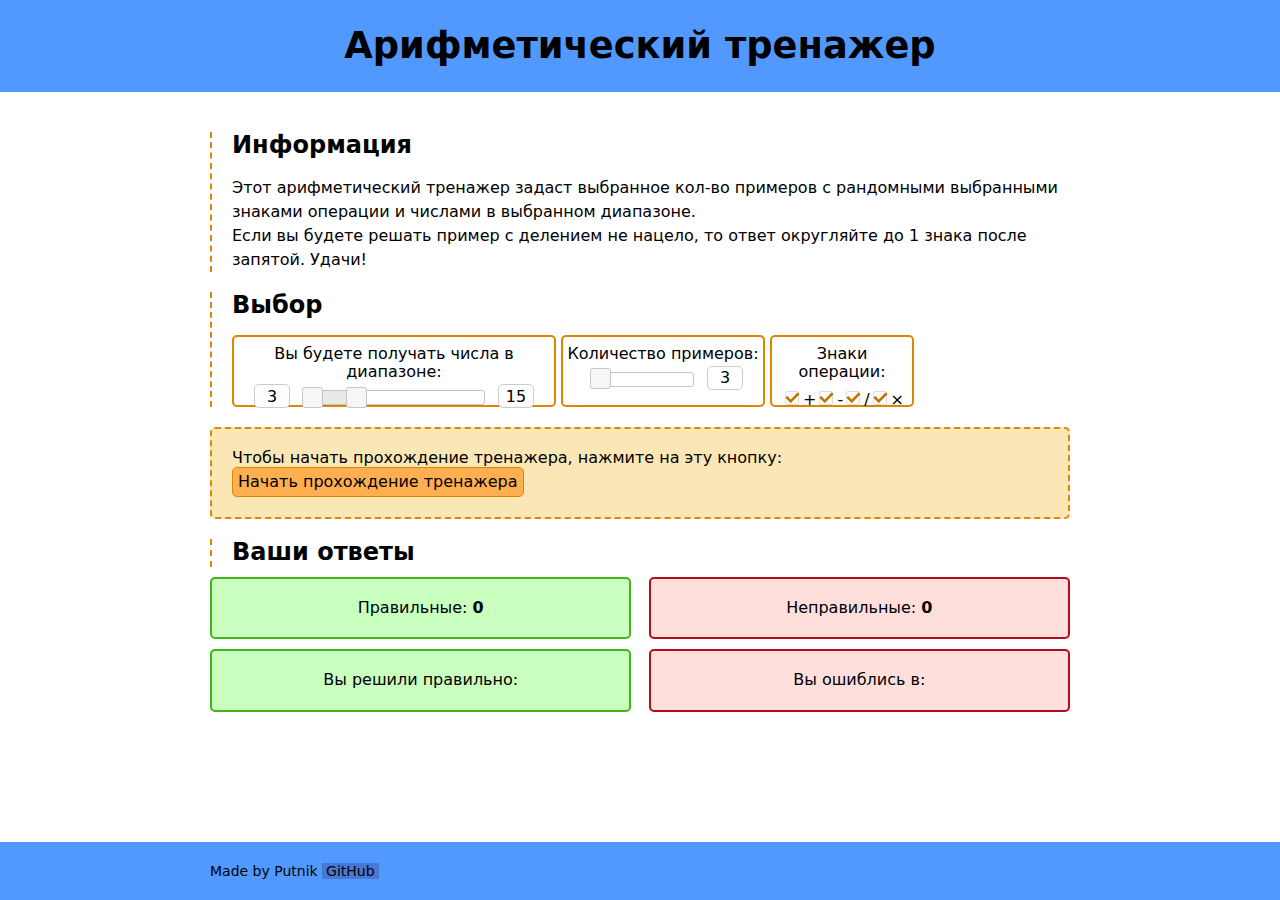
==== index.html @ fcd2af23 "Made folders" ====
<!doctype html>
<html>
<head>
	<meta charset="utf-8">
	<meta name="viewport" content="width=device-width, initial-scale=1">
	<title>Арифметический тренажер</title>
	<link href="css/normalize.css" rel="stylesheet">
	<link href="css/style.css" rel="stylesheet">
	<script src="js/script.js"></script>
	
	<!---------------------------------RANGE------------------------------>
	<link rel="stylesheet" href="css/jquety-ui.css">
	<script src="js/jquery.js"></script>
	<script src="js/jquery-ui.js"></script>
	<script src="js/range.js"></script>
	<!---------------------------------RANGE------------------------------>
	
</head>
<body>
	<header>
		<h1>Арифметический тренажер</h1>
	</header>
	<main>
		<div class="container">
			<div class="welcome-text">
				Арифметический тренажер<br>
				by Putnik
			</div>
			<div class="information">
				<h2>Информация</h2>
				<p>Этот арифметический тренажер задаст выбранное кол-во примеров с рандомными выбранными знаками операции и числами в выбранном диапазоне.<br>
				Если вы будете решать пример с делением не нацело, то ответ округляйте до 1 знака после запятой. Удачи!</p>
			</div>
			<div class="options">
				<h2>Выбор</h2>
				<div class="options-items">
					<div class="option diap">
						<label for="fn">Вы будете получать числа в диапазоне:</label>
						<table>
							<tr>
								<td><input type="text" id="fn"></td>
								<td><div id="slider-range"></div></td>
								<td><input type="text" id="sn"></td>
							</tr>
						</table>
					</div>
					<div class="option amount">
						<label for="amountrange">Количество примеров:</label>
						<table>
							<tr>
								<td><div id="range"></div></td>
								<td><input type="text" id="amountrange"></td>
							</tr>
						</table>
					</div>
					<div class="option operations">
						<label>Знаки операции:</label>
						<table>
							<tr>
								<td><input type="checkbox" class="checkbox" checked name="plus" id="plus"><label for="plus">+</label></td>
								<td><input type="checkbox" class="checkbox" checked name="minus" id="minus"><label for="minus">-</label></td>
								<td><input type="checkbox" class="checkbox" checked name="chastnoe" id="chastnoe"><label for="chastnoe">/</label></td>
								<td><input type="checkbox" class="checkbox" checked name="umnozhenie" id="umnozhemie"><label for="umnozhemie">×</label></td>
							</tr>
						</table>
					</div>
				</div>
			</div>
			<div class="start">
				<p class="start-text">Чтобы начать прохождение тренажера, нажмите на эту кнопку:<span class="button-margin-right"></span><input class="start-button" type="button" value="Начать прохождение тренажера" OnClick="check();"></p>
			</div>
			<div class="answers">
				<h2>Ваши ответы</h2>
			</div>
			<div class="content flex">
				<div class="l">
					<div class="column right clearfix">Правильные: <span class="r-js">0</span></div>
					<div class="column right rights clearfix">Вы решили правильно:
						<ol class="right-variants"></ol>
					</div>
				</div>
				<div class="r">
					<div class="column error">Неправильные: <span class="e-js">0</span></div>
					<div class="column error errors">Вы ошиблись в:
						<ol class="error-variants"></ol>
					</div>
				</div>
			</div>
	</main>
	<footer>
		<div class="container">
			<p>Made by Putnik <a href="https://github.com/putnik-projects/arithmetic-trainer_WEB">GitHub</a></p>
		</div>
	</footer>
</body>
</html>
---- css/style.css ----
/* FONTS */

@font-face {
	font-family: 'Circe';
	src: url('Circe-Regular.eot');
	src: local('Circe'), local('Circe-Regular'),
		url('../fonts/Circe-Regular.eot?#iefix') format('embedded-opentype'),
		url('../fonts/Circe-Regular.woff') format('woff'),
		url('../fonts/Circe-Regular.ttf') format('truetype');
	font-weight: normal;
	font-style: normal;
}

@font-face {
	font-family: 'Circe';
	src: url('Circe-ExtraLight.eot');
	src: local('Circe ExtraLight'), local('Circe-ExtraLight'),
		url('../fonts/Circe-ExtraLight.eot?#iefix') format('embedded-opentype'),
		url('../fonts/Circe-ExtraLight.woff') format('woff'),
		url('../fonts/Circe-ExtraLight.ttf') format('truetype');
	font-weight: 200;
	font-style: normal;
}

@font-face {
	font-family: 'Circe';
	src: url('Circe-Thin.eot');
	src: local('Circe Thin'), local('Circe-Thin'),
		url('../fonts/Circe-Thin.eot?#iefix') format('embedded-opentype'),
		url('../fonts/Circe-Thin.woff') format('woff'),
		url('../fonts/Circe-Thin.ttf') format('truetype');
	font-weight: 100;
	font-style: normal;
}

@font-face {
	font-family: 'Circe';
	src: url('Circe-Light.eot');
	src: local('Circe Light'), local('Circe-Light'),
		url('../fonts/Circe-Light.eot?#iefix') format('embedded-opentype'),
		url('../fonts/Circe-Light.woff') format('woff'),
		url('../fonts/Circe-Light.ttf') format('truetype');
	font-weight: 300;
	font-style: normal;
}

@font-face {
	font-family: 'Circe';
	src: url('Circe-Bold.eot');
	src: local('Circe Bold'), local('Circe-Bold'),
		url('../fonts/Circe-Bold.eot?#iefix') format('embedded-opentype'),
		url('../fonts/Circe-Bold.woff') format('woff'),
		url('../fonts/Circe-Bold.ttf') format('truetype');
	font-weight: bold;
	font-style: normal;
}

@font-face {
	font-family: 'Circe';
	src: url('Circe-ExtraBold.eot');
	src: local('Circe ExtraBold'), local('Circe-ExtraBold'),
		url('../fonts/Circe-ExtraBold.eot?#iefix') format('embedded-opentype'),
		url('../fonts/Circe-ExtraBold.woff') format('woff'),
		url('../fonts/Circe-ExtraBold.ttf') format('truetype');
	font-weight: 800;
	font-style: normal;
}

/* MAIN */

html, body {
	height: 100%;
}

body {
	font-family: Circe, -apple-system, system-ui, BlinkMacSystemFont, sans-serif;
	padding: 0;
	margin: 0;
	display: flex;
	flex-direction: column;
}

main { /* Прижимание футера к низу*/
	flex-grow: 1;
}

p {
	font-size: 16px;
}

h1 {
	font-size: 2.3em;
	font-weight: 900;
	padding: 5px 0;
	margin: 0;
}

h2 {
	font-size: 24px;
	margin: 20px 0;
	margin-bottom: 10px;
}

.container {
	margin: 0 auto;
	max-width: 860px;
	padding: 0 20px;
}

.hidden {
	display: none;
}

header {
	background-color: #5199FF;
	text-align: center;
	padding: 20px;
	margin-bottom: 20px;
	animation: header-animation 1s 1s backwards ease;
}

.information p {
	line-height: 24px;
}

.options-items {
	display: flex;
	flex-direction: row;
	justify-content: flex-start;
	flex-wrap: wrap;
}

.options,
.options-2 {
	border-left: 2px dashed #DF8600;
	padding-left: 20px;
	margin-bottom: 20px;
}

.option {
	height: 60px;
	border:  2px solid #DF8600;
	border-radius: 5px;
	text-align: center;
	padding-top: 8px;
	margin-right: 5px;
	margin-top: 5px;
}

.operations table label {
	user-select: none;
}

/* СТИЛИЗАЦИЯ ЧЕКБОКСА */

input[type="checkbox"]:checked, 
input[type="checkbox"]:not(:checked) {
    position: absolute;
    left: -9999px;
}

input[type="checkbox"]:checked + label, 
input[type="checkbox"]:not(:checked) + label {
    display: inline-block;
    position: relative;
    padding-left: 11px;
    line-height: 20px;
    cursor: pointer;
}

input[type="checkbox"]:checked + label::before, 
input[type="checkbox"]:not(:checked) + label::before {
    content: "";
    position: absolute;
    left: -7px;
    top: 1px;
    width: 12px;
    height: 12px;
    border: 1px solid #dddddd;
	background-color: #ffffff;
	border-radius: 2px;
}

input[type="checkbox"]:checked + label::after, 
input[type="checkbox"]:not(:checked) + label::after {
    content: "";
    position: absolute;
	transition: all 0.2s ease;
	left: -6px;
    top: 2px;
    width: 10px;
    height: 5px;
    border-radius: 1px;
    border-left: 3px solid rgb(194, 116, 0);
	border-bottom: 3px solid rgb(194, 116, 0);
    transform: rotate(-45deg);
}

input[type="checkbox"]:not(:checked) + label::after {
    opacity: 0;
}

input[type="checkbox"]:checked + label::after {
    opacity: 1;
}

/* ----------------------- */

.diap {
	width: 320px;
}

.diap table {
	margin: auto;
}

.diap table td:nth-child(2) {
	padding: 0 10px;
	padding-top: 3px;
}

.amount {
	width: 200px;
}

.amount table {
	margin: auto;
}

.amount table td:first-child {
	padding: 0 10px;
	padding-top: 3px;
}

.operations {
	width: 140px;
}

.operations table {
	margin-left: 14px;
}

.operations table td {
	padding: 4px;
	padding-top: 7px;
}

.p-option {
	padding: 0;
	margin: 0;
}

.flex {
	display: flex;
	justify-content: space-between;
	flex-wrap: wrap;
}

.column {
	font-size: 16px;
	border: 2px solid black;
	border-radius: 5px;
	margin-bottom: 10px;
	padding: 20px 0;
	text-align: center;
}

.l {
	flex-basis: 49%;
}

.r {
	flex-basis: 49%;
}

.right {
	border-color: #41B619;
	background-color: #C9FFBF;
	/*margin-right: 10px;*/
}

input[type="checkbox"]

.operations table label {
	user-select: none;
}

input, 
input:active, 
input:focus {
    outline: none;
}

input[type="text"] {
	width: 30px;
	height: 20px;
	text-align: center;
	vertical-align: middle;
	border: 1px solid #cccccc;
	border-radius: 5px;
	transition: all 0.2s;
}

input[type="text"]:hover {
	border-color: rgb(144, 188, 250);
	transition: all 0.2;
}

input[type="text"]:focus {
	border-color: rgb(27, 98, 199);
	transition: all 0.2s;
}

#slider-range {
	width: 180px;
}

#range {
	width: 100px;
}

output {
	display: inline-block;
	width: 30px;
	height: 23px;
	margin: 0 5px 10px;
	text-align: center;
	vertical-align: center;
	border: 1px solid #cccccc;
 	border-radius: 5px;
}

.error {
	border-color: #B40A1B;
	background-color: #FFDFDC;
}

.start,
.restart {
	margin-bottom: 20px;
}

.button-margin-right {
	margin-right: 6px;
}

.start-text,
.restart-text {
	display: inline-block;
	background-color: #FBE7B5;
	border: 2px dashed #DF8600;
	border-radius: 5px;
	margin: 0;
	padding: 20px;
	font-weight: 500;
}

.start-button,
.restart-button {
	background-color: #FFAF50;
	font-family: Circe, -apple-system, system-ui, BlinkMacSystemFont, sans-serif;
	font-weight: 500;
	font-size: 16px;
	border: solid 1px #DF8600;
	border-radius: 5px;
	padding: 5px;
	transition: all 0.2s;
}

.start-button:hover {
	background-color: #FFCB8B;
	transition: all 0.2s;
}

.start-button:active {
	border-color: #4140423b;
	color: #00000081;
}

.information,
.answers,
.restart h2 {
	border-left: 2px dashed #DF8600;
	padding-left: 20px;
}
.information h2 {
	margin-bottom: 0;
}

.r-js,
.e-js {
	font-weight: bold;
}
ol {
	text-align: left;
	margin: 0;
}

li {
	font-weight: bold;
	padding-bottom: 16px;
}

li:first-child {
	padding-top: 10px;
}

li:last-child {
	padding-bottom: 0px;
}

.li {
	font-weight: normal;
}

footer {
	background-color: #5199FF;
	padding: 7px 0;
	margin-top: 30px;
	opacity: 1;
}

footer p {
	font-size: 14px;
}

footer a {
	text-decoration: none;
	background-color: rgba(45, 20, 87, 0.247);
	color: black;
	padding: 0 4px;
	transition: all 0.3s;
}

footer a:hover {
	background-color: #B7D4FF;
	transition: all 0.3s;
}

.welcome-text {
	position: fixed;
	font-size: 70px;
	font-weight: bold;
	top: 300px;
	left: auto;
	opacity: 1;
	animation: welcome-animation 500ms 1s forwards ease-out, welcome-display-animation 1ms 1500ms forwards;
}

@media (max-width: 550px) {
	.r {
		flex-basis: 100%;
	}
	
	.l {
		flex-basis: 100%;
	}
}

@media (max-width: 777px) {
	.start-text {
		line-height: 40px;
		padding-bottom: 30px;
	}
}

/* ANIMATIONS */

/* @keyframes header-animation {
	from {
		transform: translateY(-94px);
	}
}

@keyframes footer-animation {
	from {
		opacity: 0;
	}
}

@keyframes welcome-animation {
	to {
		opacity: 0;
	}
}

@keyframes welcome-display-animation {
	to {
		transform: translateX(-1500px);
	}
}

@keyframes block-animation {
	from {
		transform: translateX(-1500px);
	}
} */

.welcome-text {
	display: none;
}

.information {
	animation: block-animation 1s 2s backwards cubic-bezier(.06,.49,.42,1.02);
}

.options {
	animation: block-animation 1s 2.1s backwards cubic-bezier(.06,.49,.42,1.02);
}

.start-text {
	animation: block-animation 1s 2.2s backwards cubic-bezier(.06,.49,.42,1.02);
}

.answers {
	animation: block-animation 1s 2.3s backwards cubic-bezier(.06,.49,.42,1.02);
}

.flex {
	animation: block-animation 1s 2.4s backwards cubic-bezier(.06,.49,.42,1.02);
}

footer {
	animation: footer-animation 1s 2.6s backwards ease;
}
---- css/jquety-ui.css ----
/*! jQuery UI - v1.12.1 - 2016-09-14
* http://jqueryui.com
* Includes: core.css, accordion.css, autocomplete.css, menu.css, button.css, controlgroup.css, checkboxradio.css, datepicker.css, dialog.css, draggable.css, resizable.css, progressbar.css, selectable.css, selectmenu.css, slider.css, sortable.css, spinner.css, tabs.css, tooltip.css, theme.css
* To view and modify this theme, visit http://jqueryui.com/themeroller/?ffDefault=Arial%2CHelvetica%2Csans-serif&fsDefault=1em&fwDefault=normal&cornerRadius=3px&bgColorHeader=e9e9e9&bgTextureHeader=flat&borderColorHeader=dddddd&fcHeader=333333&iconColorHeader=444444&bgColorContent=ffffff&bgTextureContent=flat&borderColorContent=dddddd&fcContent=333333&iconColorContent=444444&bgColorDefault=f6f6f6&bgTextureDefault=flat&borderColorDefault=c5c5c5&fcDefault=454545&iconColorDefault=777777&bgColorHover=ededed&bgTextureHover=flat&borderColorHover=cccccc&fcHover=2b2b2b&iconColorHover=555555&bgColorActive=007fff&bgTextureActive=flat&borderColorActive=003eff&fcActive=ffffff&iconColorActive=ffffff&bgColorHighlight=fffa90&bgTextureHighlight=flat&borderColorHighlight=dad55e&fcHighlight=777620&iconColorHighlight=777620&bgColorError=fddfdf&bgTextureError=flat&borderColorError=f1a899&fcError=5f3f3f&iconColorError=cc0000&bgColorOverlay=aaaaaa&bgTextureOverlay=flat&bgImgOpacityOverlay=0&opacityOverlay=30&bgColorShadow=666666&bgTextureShadow=flat&bgImgOpacityShadow=0&opacityShadow=30&thicknessShadow=5px&offsetTopShadow=0px&offsetLeftShadow=0px&cornerRadiusShadow=8px
* Copyright jQuery Foundation and other contributors; Licensed MIT */

/* Layout helpers
----------------------------------*/
.ui-helper-hidden {
	display: none;
}
.ui-helper-hidden-accessible {
	border: 0;
	clip: rect(0 0 0 0);
	height: 1px;
	margin: -1px;
	overflow: hidden;
	padding: 0;
	position: absolute;
	width: 1px;
}
.ui-helper-reset {
	margin: 0;
	padding: 0;
	border: 0;
	outline: 0;
	line-height: 1.3;
	text-decoration: none;
	font-size: 100%;
	list-style: none;
}
.ui-helper-clearfix:before,
.ui-helper-clearfix:after {
	content: "";
	display: table;
	border-collapse: collapse;
}
.ui-helper-clearfix:after {
	clear: both;
}
.ui-helper-zfix {
	width: 100%;
	height: 100%;
	top: 0;
	left: 0;
	position: absolute;
	opacity: 0;
	filter:Alpha(Opacity=0); /* support: IE8 */
}

.ui-front {
	z-index: 100;
}


/* Interaction Cues
----------------------------------*/
.ui-state-disabled {
	cursor: default !important;
	pointer-events: none;
}


/* Icons
----------------------------------*/
.ui-icon {
	display: inline-block;
	vertical-align: middle;
	margin-top: -.25em;
	position: relative;
	text-indent: -99999px;
	overflow: hidden;
	background-repeat: no-repeat;
}

.ui-widget-icon-block {
	left: 50%;
	margin-left: -8px;
	display: block;
}

/* Misc visuals
----------------------------------*/

/* Overlays */
.ui-widget-overlay {
	position: fixed;
	top: 0;
	left: 0;
	width: 100%;
	height: 100%;
}
.ui-accordion .ui-accordion-header {
	display: block;
	cursor: pointer;
	position: relative;
	margin: 2px 0 0 0;
	padding: .5em .5em .5em .7em;
	font-size: 100%;
}
.ui-accordion .ui-accordion-content {
	padding: 1em 2.2em;
	border-top: 0;
	overflow: auto;
}
.ui-autocomplete {
	position: absolute;
	top: 0;
	left: 0;
	cursor: default;
}
.ui-menu {
	list-style: none;
	padding: 0;
	margin: 0;
	display: block;
	outline: 0;
}
.ui-menu .ui-menu {
	position: absolute;
}
.ui-menu .ui-menu-item {
	margin: 0;
	cursor: pointer;
	/* support: IE10, see #8844 */
	list-style-image: url("[data-uri]");
}
.ui-menu .ui-menu-item-wrapper {
	position: relative;
	padding: 3px 1em 3px .4em;
}
.ui-menu .ui-menu-divider {
	margin: 5px 0;
	height: 0;
	font-size: 0;
	line-height: 0;
	border-width: 1px 0 0 0;
}
.ui-menu .ui-state-focus,
.ui-menu .ui-state-active {
	margin: -1px;
}

/* icon support */
.ui-menu-icons {
	position: relative;
}
.ui-menu-icons .ui-menu-item-wrapper {
	padding-left: 2em;
}

/* left-aligned */
.ui-menu .ui-icon {
	position: absolute;
	top: 0;
	bottom: 0;
	left: .2em;
	margin: auto 0;
}

/* right-aligned */
.ui-menu .ui-menu-icon {
	left: auto;
	right: 0;
}
.ui-button {
	padding: .4em 1em;
	display: inline-block;
	position: relative;
	line-height: normal;
	margin-right: .1em;
	cursor: pointer;
	vertical-align: middle;
	text-align: center;
	-webkit-user-select: none;
	-moz-user-select: none;
	-ms-user-select: none;
	user-select: none;

	/* Support: IE <= 11 */
	overflow: visible;
}

.ui-button,
.ui-button:link,
.ui-button:visited,
.ui-button:hover,
.ui-button:active {
	text-decoration: none;
}

/* to make room for the icon, a width needs to be set here */
.ui-button-icon-only {
	width: 2em;
	box-sizing: border-box;
	text-indent: -9999px;
	white-space: nowrap;
}

/* no icon support for input elements */
input.ui-button.ui-button-icon-only {
	text-indent: 0;
}

/* button icon element(s) */
.ui-button-icon-only .ui-icon {
	position: absolute;
	top: 50%;
	left: 50%;
	margin-top: -8px;
	margin-left: -8px;
}

.ui-button.ui-icon-notext .ui-icon {
	padding: 0;
	width: 2.1em;
	height: 2.1em;
	text-indent: -9999px;
	white-space: nowrap;

}

input.ui-button.ui-icon-notext .ui-icon {
	width: auto;
	height: auto;
	text-indent: 0;
	white-space: normal;
	padding: .4em 1em;
}

/* workarounds */
/* Support: Firefox 5 - 40 */
input.ui-button::-moz-focus-inner,
button.ui-button::-moz-focus-inner {
	border: 0;
	padding: 0;
}
.ui-controlgroup {
	vertical-align: middle;
	display: inline-block;
}
.ui-controlgroup > .ui-controlgroup-item {
	float: left;
	margin-left: 0;
	margin-right: 0;
}
.ui-controlgroup > .ui-controlgroup-item:focus,
.ui-controlgroup > .ui-controlgroup-item.ui-visual-focus {
	z-index: 9999;
}
.ui-controlgroup-vertical > .ui-controlgroup-item {
	display: block;
	float: none;
	width: 100%;
	margin-top: 0;
	margin-bottom: 0;
	text-align: left;
}
.ui-controlgroup-vertical .ui-controlgroup-item {
	box-sizing: border-box;
}
.ui-controlgroup .ui-controlgroup-label {
	padding: .4em 1em;
}
.ui-controlgroup .ui-controlgroup-label span {
	font-size: 80%;
}
.ui-controlgroup-horizontal .ui-controlgroup-label + .ui-controlgroup-item {
	border-left: none;
}
.ui-controlgroup-vertical .ui-controlgroup-label + .ui-controlgroup-item {
	border-top: none;
}
.ui-controlgroup-horizontal .ui-controlgroup-label.ui-widget-content {
	border-right: none;
}
.ui-controlgroup-vertical .ui-controlgroup-label.ui-widget-content {
	border-bottom: none;
}

/* Spinner specific style fixes */
.ui-controlgroup-vertical .ui-spinner-input {

	/* Support: IE8 only, Android < 4.4 only */
	width: 75%;
	width: calc( 100% - 2.4em );
}
.ui-controlgroup-vertical .ui-spinner .ui-spinner-up {
	border-top-style: solid;
}

.ui-checkboxradio-label .ui-icon-background {
	box-shadow: inset 1px 1px 1px #ccc;
	border-radius: .12em;
	border: none;
}
.ui-checkboxradio-radio-label .ui-icon-background {
	width: 16px;
	height: 16px;
	border-radius: 1em;
	overflow: visible;
	border: none;
}
.ui-checkboxradio-radio-label.ui-checkboxradio-checked .ui-icon,
.ui-checkboxradio-radio-label.ui-checkboxradio-checked:hover .ui-icon {
	background-image: none;
	width: 8px;
	height: 8px;
	border-width: 4px;
	border-style: solid;
}
.ui-checkboxradio-disabled {
	pointer-events: none;
}
.ui-datepicker {
	width: 17em;
	padding: .2em .2em 0;
	display: none;
}
.ui-datepicker .ui-datepicker-header {
	position: relative;
	padding: .2em 0;
}
.ui-datepicker .ui-datepicker-prev,
.ui-datepicker .ui-datepicker-next {
	position: absolute;
	top: 2px;
	width: 1.8em;
	height: 1.8em;
}
.ui-datepicker .ui-datepicker-prev-hover,
.ui-datepicker .ui-datepicker-next-hover {
	top: 1px;
}
.ui-datepicker .ui-datepicker-prev {
	left: 2px;
}
.ui-datepicker .ui-datepicker-next {
	right: 2px;
}
.ui-datepicker .ui-datepicker-prev-hover {
	left: 1px;
}
.ui-datepicker .ui-datepicker-next-hover {
	right: 1px;
}
.ui-datepicker .ui-datepicker-prev span,
.ui-datepicker .ui-datepicker-next span {
	display: block;
	position: absolute;
	left: 50%;
	margin-left: -8px;
	top: 50%;
	margin-top: -8px;
}
.ui-datepicker .ui-datepicker-title {
	margin: 0 2.3em;
	line-height: 1.8em;
	text-align: center;
}
.ui-datepicker .ui-datepicker-title select {
	font-size: 1em;
	margin: 1px 0;
}
.ui-datepicker select.ui-datepicker-month,
.ui-datepicker select.ui-datepicker-year {
	width: 45%;
}
.ui-datepicker table {
	width: 100%;
	font-size: .9em;
	border-collapse: collapse;
	margin: 0 0 .4em;
}
.ui-datepicker th {
	padding: .7em .3em;
	text-align: center;
	font-weight: bold;
	border: 0;
}
.ui-datepicker td {
	border: 0;
	padding: 1px;
}
.ui-datepicker td span,
.ui-datepicker td a {
	display: block;
	padding: .2em;
	text-align: right;
	text-decoration: none;
}
.ui-datepicker .ui-datepicker-buttonpane {
	background-image: none;
	margin: .7em 0 0 0;
	padding: 0 .2em;
	border-left: 0;
	border-right: 0;
	border-bottom: 0;
}
.ui-datepicker .ui-datepicker-buttonpane button {
	float: right;
	margin: .5em .2em .4em;
	cursor: pointer;
	padding: .2em .6em .3em .6em;
	width: auto;
	overflow: visible;
}
.ui-datepicker .ui-datepicker-buttonpane button.ui-datepicker-current {
	float: left;
}

/* with multiple calendars */
.ui-datepicker.ui-datepicker-multi {
	width: auto;
}
.ui-datepicker-multi .ui-datepicker-group {
	float: left;
}
.ui-datepicker-multi .ui-datepicker-group table {
	width: 95%;
	margin: 0 auto .4em;
}
.ui-datepicker-multi-2 .ui-datepicker-group {
	width: 50%;
}
.ui-datepicker-multi-3 .ui-datepicker-group {
	width: 33.3%;
}
.ui-datepicker-multi-4 .ui-datepicker-group {
	width: 25%;
}
.ui-datepicker-multi .ui-datepicker-group-last .ui-datepicker-header,
.ui-datepicker-multi .ui-datepicker-group-middle .ui-datepicker-header {
	border-left-width: 0;
}
.ui-datepicker-multi .ui-datepicker-buttonpane {
	clear: left;
}
.ui-datepicker-row-break {
	clear: both;
	width: 100%;
	font-size: 0;
}

/* RTL support */
.ui-datepicker-rtl {
	direction: rtl;
}
.ui-datepicker-rtl .ui-datepicker-prev {
	right: 2px;
	left: auto;
}
.ui-datepicker-rtl .ui-datepicker-next {
	left: 2px;
	right: auto;
}
.ui-datepicker-rtl .ui-datepicker-prev:hover {
	right: 1px;
	left: auto;
}
.ui-datepicker-rtl .ui-datepicker-next:hover {
	left: 1px;
	right: auto;
}
.ui-datepicker-rtl .ui-datepicker-buttonpane {
	clear: right;
}
.ui-datepicker-rtl .ui-datepicker-buttonpane button {
	float: left;
}
.ui-datepicker-rtl .ui-datepicker-buttonpane button.ui-datepicker-current,
.ui-datepicker-rtl .ui-datepicker-group {
	float: right;
}
.ui-datepicker-rtl .ui-datepicker-group-last .ui-datepicker-header,
.ui-datepicker-rtl .ui-datepicker-group-middle .ui-datepicker-header {
	border-right-width: 0;
	border-left-width: 1px;
}

/* Icons */
.ui-datepicker .ui-icon {
	display: block;
	text-indent: -99999px;
	overflow: hidden;
	background-repeat: no-repeat;
	left: .5em;
	top: .3em;
}
.ui-dialog {
	position: absolute;
	top: 0;
	left: 0;
	padding: .2em;
	outline: 0;
}
.ui-dialog .ui-dialog-titlebar {
	padding: .4em 1em;
	position: relative;
}
.ui-dialog .ui-dialog-title {
	float: left;
	margin: .1em 0;
	white-space: nowrap;
	width: 90%;
	overflow: hidden;
	text-overflow: ellipsis;
}
.ui-dialog .ui-dialog-titlebar-close {
	position: absolute;
	right: .3em;
	top: 50%;
	width: 20px;
	margin: -10px 0 0 0;
	padding: 1px;
	height: 20px;
}
.ui-dialog .ui-dialog-content {
	position: relative;
	border: 0;
	padding: .5em 1em;
	background: none;
	overflow: auto;
}
.ui-dialog .ui-dialog-buttonpane {
	text-align: left;
	border-width: 1px 0 0 0;
	background-image: none;
	margin-top: .5em;
	padding: .3em 1em .5em .4em;
}
.ui-dialog .ui-dialog-buttonpane .ui-dialog-buttonset {
	float: right;
}
.ui-dialog .ui-dialog-buttonpane button {
	margin: .5em .4em .5em 0;
	cursor: pointer;
}
.ui-dialog .ui-resizable-n {
	height: 2px;
	top: 0;
}
.ui-dialog .ui-resizable-e {
	width: 2px;
	right: 0;
}
.ui-dialog .ui-resizable-s {
	height: 2px;
	bottom: 0;
}
.ui-dialog .ui-resizable-w {
	width: 2px;
	left: 0;
}
.ui-dialog .ui-resizable-se,
.ui-dialog .ui-resizable-sw,
.ui-dialog .ui-resizable-ne,
.ui-dialog .ui-resizable-nw {
	width: 7px;
	height: 7px;
}
.ui-dialog .ui-resizable-se {
	right: 0;
	bottom: 0;
}
.ui-dialog .ui-resizable-sw {
	left: 0;
	bottom: 0;
}
.ui-dialog .ui-resizable-ne {
	right: 0;
	top: 0;
}
.ui-dialog .ui-resizable-nw {
	left: 0;
	top: 0;
}
.ui-draggable .ui-dialog-titlebar {
	cursor: move;
}
.ui-draggable-handle {
	-ms-touch-action: none;
	touch-action: none;
}
.ui-resizable {
	position: relative;
}
.ui-resizable-handle {
	position: absolute;
	font-size: 0.1px;
	display: block;
	-ms-touch-action: none;
	touch-action: none;
}
.ui-resizable-disabled .ui-resizable-handle,
.ui-resizable-autohide .ui-resizable-handle {
	display: none;
}
.ui-resizable-n {
	cursor: n-resize;
	height: 7px;
	width: 100%;
	top: -5px;
	left: 0;
}
.ui-resizable-s {
	cursor: s-resize;
	height: 7px;
	width: 100%;
	bottom: -5px;
	left: 0;
}
.ui-resizable-e {
	cursor: e-resize;
	width: 7px;
	right: -5px;
	top: 0;
	height: 100%;
}
.ui-resizable-w {
	cursor: w-resize;
	width: 7px;
	left: -5px;
	top: 0;
	height: 100%;
}
.ui-resizable-se {
	cursor: se-resize;
	width: 12px;
	height: 12px;
	right: 1px;
	bottom: 1px;
}
.ui-resizable-sw {
	cursor: sw-resize;
	width: 9px;
	height: 9px;
	left: -5px;
	bottom: -5px;
}
.ui-resizable-nw {
	cursor: nw-resize;
	width: 9px;
	height: 9px;
	left: -5px;
	top: -5px;
}
.ui-resizable-ne {
	cursor: ne-resize;
	width: 9px;
	height: 9px;
	right: -5px;
	top: -5px;
}
.ui-progressbar {
	height: 2em;
	text-align: left;
	overflow: hidden;
}
.ui-progressbar .ui-progressbar-value {
	margin: -1px;
	height: 100%;
}
.ui-progressbar .ui-progressbar-overlay {
	background: url("[data-uri]");
	height: 100%;
	filter: alpha(opacity=25); /* support: IE8 */
	opacity: 0.25;
}
.ui-progressbar-indeterminate .ui-progressbar-value {
	background-image: none;
}
.ui-selectable {
	-ms-touch-action: none;
	touch-action: none;
}
.ui-selectable-helper {
	position: absolute;
	z-index: 100;
	border: 1px dotted black;
}
.ui-selectmenu-menu {
	padding: 0;
	margin: 0;
	position: absolute;
	top: 0;
	left: 0;
	display: none;
}
.ui-selectmenu-menu .ui-menu {
	overflow: auto;
	overflow-x: hidden;
	padding-bottom: 1px;
}
.ui-selectmenu-menu .ui-menu .ui-selectmenu-optgroup {
	font-size: 1em;
	font-weight: bold;
	line-height: 1.5;
	padding: 2px 0.4em;
	margin: 0.5em 0 0 0;
	height: auto;
	border: 0;
}
.ui-selectmenu-open {
	display: block;
}
.ui-selectmenu-text {
	display: block;
	margin-right: 20px;
	overflow: hidden;
	text-overflow: ellipsis;
}
.ui-selectmenu-button.ui-button {
	text-align: left;
	white-space: nowrap;
	width: 14em;
}
.ui-selectmenu-icon.ui-icon {
	float: right;
	margin-top: 0;
}
.ui-slider {
	position: relative;
	text-align: left;
}
.ui-slider .ui-slider-handle {
	position: absolute;
	z-index: 2;
	width: 1.2em;
	height: 1.2em;
	cursor: default;
	-ms-touch-action: none;
	touch-action: none;
}
.ui-slider .ui-slider-range {
	position: absolute;
	z-index: 1;
	font-size: .7em;
	display: block;
	border: 0;
	background-position: 0 0;
}

/* support: IE8 - See #6727 */
.ui-slider.ui-state-disabled .ui-slider-handle,
.ui-slider.ui-state-disabled .ui-slider-range {
	filter: inherit;
}

.ui-slider-horizontal {
	height: .8em;
}
.ui-slider-horizontal .ui-slider-handle {
	top: -.3em;
	margin-left: -.6em;
}
.ui-slider-horizontal .ui-slider-range {
	top: 0;
	height: 100%;
}
.ui-slider-horizontal .ui-slider-range-min {
	left: 0;
}
.ui-slider-horizontal .ui-slider-range-max {
	right: 0;
}

.ui-slider-vertical {
	width: .8em;
	height: 100px;
}
.ui-slider-vertical .ui-slider-handle {
	left: -.3em;
	margin-left: 0;
	margin-bottom: -.6em;
}
.ui-slider-vertical .ui-slider-range {
	left: 0;
	width: 100%;
}
.ui-slider-vertical .ui-slider-range-min {
	bottom: 0;
}
.ui-slider-vertical .ui-slider-range-max {
	top: 0;
}
.ui-sortable-handle {
	-ms-touch-action: none;
	touch-action: none;
}
.ui-spinner {
	position: relative;
	display: inline-block;
	overflow: hidden;
	padding: 0;
	vertical-align: middle;
}
.ui-spinner-input {
	border: none;
	background: none;
	color: inherit;
	padding: .222em 0;
	margin: .2em 0;
	vertical-align: middle;
	margin-left: .4em;
	margin-right: 2em;
}
.ui-spinner-button {
	width: 1.6em;
	height: 50%;
	font-size: .5em;
	padding: 0;
	margin: 0;
	text-align: center;
	position: absolute;
	cursor: default;
	display: block;
	overflow: hidden;
	right: 0;
}
/* more specificity required here to override default borders */
.ui-spinner a.ui-spinner-button {
	border-top-style: none;
	border-bottom-style: none;
	border-right-style: none;
}
.ui-spinner-up {
	top: 0;
}
.ui-spinner-down {
	bottom: 0;
}
.ui-tabs {
	position: relative;/* position: relative prevents IE scroll bug (element with position: relative inside container with overflow: auto appear as "fixed") */
	padding: .2em;
}
.ui-tabs .ui-tabs-nav {
	margin: 0;
	padding: .2em .2em 0;
}
.ui-tabs .ui-tabs-nav li {
	list-style: none;
	float: left;
	position: relative;
	top: 0;
	margin: 1px .2em 0 0;
	border-bottom-width: 0;
	padding: 0;
	white-space: nowrap;
}
.ui-tabs .ui-tabs-nav .ui-tabs-anchor {
	float: left;
	padding: .5em 1em;
	text-decoration: none;
}
.ui-tabs .ui-tabs-nav li.ui-tabs-active {
	margin-bottom: -1px;
	padding-bottom: 1px;
}
.ui-tabs .ui-tabs-nav li.ui-tabs-active .ui-tabs-anchor,
.ui-tabs .ui-tabs-nav li.ui-state-disabled .ui-tabs-anchor,
.ui-tabs .ui-tabs-nav li.ui-tabs-loading .ui-tabs-anchor {
	cursor: text;
}
.ui-tabs-collapsible .ui-tabs-nav li.ui-tabs-active .ui-tabs-anchor {
	cursor: pointer;
}
.ui-tabs .ui-tabs-panel {
	display: block;
	border-width: 0;
	padding: 1em 1.4em;
	background: none;
}
.ui-tooltip {
	padding: 8px;
	position: absolute;
	z-index: 9999;
	max-width: 300px;
}
body .ui-tooltip {
	border-width: 2px;
}
/* Component containers
----------------------------------*/
.ui-widget {
	font-family: Arial,Helvetica,sans-serif;
	font-size: 1em;
}
.ui-widget .ui-widget {
	font-size: 1em;
}
.ui-widget input,
.ui-widget select,
.ui-widget textarea,
.ui-widget button {
	font-family: Arial,Helvetica,sans-serif;
	font-size: 1em;
}
.ui-widget.ui-widget-content {
	border: 1px solid #c5c5c5;
}
.ui-widget-content {
	border: 1px solid #dddddd;
	background: #ffffff;
	color: #333333;
}
.ui-widget-content a {
	color: #333333;
}
.ui-widget-header {
	border: 1px solid #dddddd;
	background: #e9e9e9;
	color: #333333;
	font-weight: bold;
}
.ui-widget-header a {
	color: #333333;
}

/* Interaction states
----------------------------------*/
.ui-state-default,
.ui-widget-content .ui-state-default,
.ui-widget-header .ui-state-default,
.ui-button,

/* We use html here because we need a greater specificity to make sure disabled
works properly when clicked or hovered */
html .ui-button.ui-state-disabled:hover,
html .ui-button.ui-state-disabled:active {
	border: 1px solid #c5c5c5;
	background: #f6f6f6;
	font-weight: normal;
	color: #454545;
}
.ui-state-default a,
.ui-state-default a:link,
.ui-state-default a:visited,
a.ui-button,
a:link.ui-button,
a:visited.ui-button,
.ui-button {
	color: #454545;
	text-decoration: none;
}
.ui-state-hover,
.ui-widget-content .ui-state-hover,
.ui-widget-header .ui-state-hover,
.ui-state-focus,
.ui-widget-content .ui-state-focus,
.ui-widget-header .ui-state-focus,
.ui-button:hover,
.ui-button:focus {
	border: 1px solid #cccccc;
	background: #ededed;
	font-weight: normal;
	color: #2b2b2b;
}
.ui-state-hover a,
.ui-state-hover a:hover,
.ui-state-hover a:link,
.ui-state-hover a:visited,
.ui-state-focus a,
.ui-state-focus a:hover,
.ui-state-focus a:link,
.ui-state-focus a:visited,
a.ui-button:hover,
a.ui-button:focus {
	color: #2b2b2b;
	text-decoration: none;
}

.ui-visual-focus {
	box-shadow: 0 0 3px 1px rgb(94, 158, 214);
}
.ui-state-active,
.ui-widget-content .ui-state-active,
.ui-widget-header .ui-state-active,
a.ui-button:active,
.ui-button:active,
.ui-button.ui-state-active:hover {
	border: 1px solid #003eff;
	background: #007fff;
	font-weight: normal;
	color: #ffffff;
}
.ui-icon-background,
.ui-state-active .ui-icon-background {
	border: #003eff;
	background-color: #ffffff;
}
.ui-state-active a,
.ui-state-active a:link,
.ui-state-active a:visited {
	color: #ffffff;
	text-decoration: none;
}

/* Interaction Cues
----------------------------------*/
.ui-state-highlight,
.ui-widget-content .ui-state-highlight,
.ui-widget-header .ui-state-highlight {
	border: 1px solid #dad55e;
	background: #fffa90;
	color: #777620;
}
.ui-state-checked {
	border: 1px solid #dad55e;
	background: #fffa90;
}
.ui-state-highlight a,
.ui-widget-content .ui-state-highlight a,
.ui-widget-header .ui-state-highlight a {
	color: #777620;
}
.ui-state-error,
.ui-widget-content .ui-state-error,
.ui-widget-header .ui-state-error {
	border: 1px solid #f1a899;
	background: #fddfdf;
	color: #5f3f3f;
}
.ui-state-error a,
.ui-widget-content .ui-state-error a,
.ui-widget-header .ui-state-error a {
	color: #5f3f3f;
}
.ui-state-error-text,
.ui-widget-content .ui-state-error-text,
.ui-widget-header .ui-state-error-text {
	color: #5f3f3f;
}
.ui-priority-primary,
.ui-widget-content .ui-priority-primary,
.ui-widget-header .ui-priority-primary {
	font-weight: bold;
}
.ui-priority-secondary,
.ui-widget-content .ui-priority-secondary,
.ui-widget-header .ui-priority-secondary {
	opacity: .7;
	filter:Alpha(Opacity=70); /* support: IE8 */
	font-weight: normal;
}
.ui-state-disabled,
.ui-widget-content .ui-state-disabled,
.ui-widget-header .ui-state-disabled {
	opacity: .35;
	filter:Alpha(Opacity=35); /* support: IE8 */
	background-image: none;
}
.ui-state-disabled .ui-icon {
	filter:Alpha(Opacity=35); /* support: IE8 - See #6059 */
}

/* Icons
----------------------------------*/

/* states and images */
.ui-icon {
	width: 16px;
	height: 16px;
}
.ui-icon,
.ui-widget-content .ui-icon {
	background-image: url("images/ui-icons_444444_256x240.png");
}
.ui-widget-header .ui-icon {
	background-image: url("images/ui-icons_444444_256x240.png");
}
.ui-state-hover .ui-icon,
.ui-state-focus .ui-icon,
.ui-button:hover .ui-icon,
.ui-button:focus .ui-icon {
	background-image: url("images/ui-icons_555555_256x240.png");
}
.ui-state-active .ui-icon,
.ui-button:active .ui-icon {
	background-image: url("images/ui-icons_ffffff_256x240.png");
}
.ui-state-highlight .ui-icon,
.ui-button .ui-state-highlight.ui-icon {
	background-image: url("images/ui-icons_777620_256x240.png");
}
.ui-state-error .ui-icon,
.ui-state-error-text .ui-icon {
	background-image: url("images/ui-icons_cc0000_256x240.png");
}
.ui-button .ui-icon {
	background-image: url("images/ui-icons_777777_256x240.png");
}

/* positioning */
.ui-icon-blank { background-position: 16px 16px; }
.ui-icon-caret-1-n { background-position: 0 0; }
.ui-icon-caret-1-ne { background-position: -16px 0; }
.ui-icon-caret-1-e { background-position: -32px 0; }
.ui-icon-caret-1-se { background-position: -48px 0; }
.ui-icon-caret-1-s { background-position: -65px 0; }
.ui-icon-caret-1-sw { background-position: -80px 0; }
.ui-icon-caret-1-w { background-position: -96px 0; }
.ui-icon-caret-1-nw { background-position: -112px 0; }
.ui-icon-caret-2-n-s { background-position: -128px 0; }
.ui-icon-caret-2-e-w { background-position: -144px 0; }
.ui-icon-triangle-1-n { background-position: 0 -16px; }
.ui-icon-triangle-1-ne { background-position: -16px -16px; }
.ui-icon-triangle-1-e { background-position: -32px -16px; }
.ui-icon-triangle-1-se { background-position: -48px -16px; }
.ui-icon-triangle-1-s { background-position: -65px -16px; }
.ui-icon-triangle-1-sw { background-position: -80px -16px; }
.ui-icon-triangle-1-w { background-position: -96px -16px; }
.ui-icon-triangle-1-nw { background-position: -112px -16px; }
.ui-icon-triangle-2-n-s { background-position: -128px -16px; }
.ui-icon-triangle-2-e-w { background-position: -144px -16px; }
.ui-icon-arrow-1-n { background-position: 0 -32px; }
.ui-icon-arrow-1-ne { background-position: -16px -32px; }
.ui-icon-arrow-1-e { background-position: -32px -32px; }
.ui-icon-arrow-1-se { background-position: -48px -32px; }
.ui-icon-arrow-1-s { background-position: -65px -32px; }
.ui-icon-arrow-1-sw { background-position: -80px -32px; }
.ui-icon-arrow-1-w { background-position: -96px -32px; }
.ui-icon-arrow-1-nw { background-position: -112px -32px; }
.ui-icon-arrow-2-n-s { background-position: -128px -32px; }
.ui-icon-arrow-2-ne-sw { background-position: -144px -32px; }
.ui-icon-arrow-2-e-w { background-position: -160px -32px; }
.ui-icon-arrow-2-se-nw { background-position: -176px -32px; }
.ui-icon-arrowstop-1-n { background-position: -192px -32px; }
.ui-icon-arrowstop-1-e { background-position: -208px -32px; }
.ui-icon-arrowstop-1-s { background-position: -224px -32px; }
.ui-icon-arrowstop-1-w { background-position: -240px -32px; }
.ui-icon-arrowthick-1-n { background-position: 1px -48px; }
.ui-icon-arrowthick-1-ne { background-position: -16px -48px; }
.ui-icon-arrowthick-1-e { background-position: -32px -48px; }
.ui-icon-arrowthick-1-se { background-position: -48px -48px; }
.ui-icon-arrowthick-1-s { background-position: -64px -48px; }
.ui-icon-arrowthick-1-sw { background-position: -80px -48px; }
.ui-icon-arrowthick-1-w { background-position: -96px -48px; }
.ui-icon-arrowthick-1-nw { background-position: -112px -48px; }
.ui-icon-arrowthick-2-n-s { background-position: -128px -48px; }
.ui-icon-arrowthick-2-ne-sw { background-position: -144px -48px; }
.ui-icon-arrowthick-2-e-w { background-position: -160px -48px; }
.ui-icon-arrowthick-2-se-nw { background-position: -176px -48px; }
.ui-icon-arrowthickstop-1-n { background-position: -192px -48px; }
.ui-icon-arrowthickstop-1-e { background-position: -208px -48px; }
.ui-icon-arrowthickstop-1-s { background-position: -224px -48px; }
.ui-icon-arrowthickstop-1-w { background-position: -240px -48px; }
.ui-icon-arrowreturnthick-1-w { background-position: 0 -64px; }
.ui-icon-arrowreturnthick-1-n { background-position: -16px -64px; }
.ui-icon-arrowreturnthick-1-e { background-position: -32px -64px; }
.ui-icon-arrowreturnthick-1-s { background-position: -48px -64px; }
.ui-icon-arrowreturn-1-w { background-position: -64px -64px; }
.ui-icon-arrowreturn-1-n { background-position: -80px -64px; }
.ui-icon-arrowreturn-1-e { background-position: -96px -64px; }
.ui-icon-arrowreturn-1-s { background-position: -112px -64px; }
.ui-icon-arrowrefresh-1-w { background-position: -128px -64px; }
.ui-icon-arrowrefresh-1-n { background-position: -144px -64px; }
.ui-icon-arrowrefresh-1-e { background-position: -160px -64px; }
.ui-icon-arrowrefresh-1-s { background-position: -176px -64px; }
.ui-icon-arrow-4 { background-position: 0 -80px; }
.ui-icon-arrow-4-diag { background-position: -16px -80px; }
.ui-icon-extlink { background-position: -32px -80px; }
.ui-icon-newwin { background-position: -48px -80px; }
.ui-icon-refresh { background-position: -64px -80px; }
.ui-icon-shuffle { background-position: -80px -80px; }
.ui-icon-transfer-e-w { background-position: -96px -80px; }
.ui-icon-transferthick-e-w { background-position: -112px -80px; }
.ui-icon-folder-collapsed { background-position: 0 -96px; }
.ui-icon-folder-open { background-position: -16px -96px; }
.ui-icon-document { background-position: -32px -96px; }
.ui-icon-document-b { background-position: -48px -96px; }
.ui-icon-note { background-position: -64px -96px; }
.ui-icon-mail-closed { background-position: -80px -96px; }
.ui-icon-mail-open { background-position: -96px -96px; }
.ui-icon-suitcase { background-position: -112px -96px; }
.ui-icon-comment { background-position: -128px -96px; }
.ui-icon-person { background-position: -144px -96px; }
.ui-icon-print { background-position: -160px -96px; }
.ui-icon-trash { background-position: -176px -96px; }
.ui-icon-locked { background-position: -192px -96px; }
.ui-icon-unlocked { background-position: -208px -96px; }
.ui-icon-bookmark { background-position: -224px -96px; }
.ui-icon-tag { background-position: -240px -96px; }
.ui-icon-home { background-position: 0 -112px; }
.ui-icon-flag { background-position: -16px -112px; }
.ui-icon-calendar { background-position: -32px -112px; }
.ui-icon-cart { background-position: -48px -112px; }
.ui-icon-pencil { background-position: -64px -112px; }
.ui-icon-clock { background-position: -80px -112px; }
.ui-icon-disk { background-position: -96px -112px; }
.ui-icon-calculator { background-position: -112px -112px; }
.ui-icon-zoomin { background-position: -128px -112px; }
.ui-icon-zoomout { background-position: -144px -112px; }
.ui-icon-search { background-position: -160px -112px; }
.ui-icon-wrench { background-position: -176px -112px; }
.ui-icon-gear { background-position: -192px -112px; }
.ui-icon-heart { background-position: -208px -112px; }
.ui-icon-star { background-position: -224px -112px; }
.ui-icon-link { background-position: -240px -112px; }
.ui-icon-cancel { background-position: 0 -128px; }
.ui-icon-plus { background-position: -16px -128px; }
.ui-icon-plusthick { background-position: -32px -128px; }
.ui-icon-minus { background-position: -48px -128px; }
.ui-icon-minusthick { background-position: -64px -128px; }
.ui-icon-close { background-position: -80px -128px; }
.ui-icon-closethick { background-position: -96px -128px; }
.ui-icon-key { background-position: -112px -128px; }
.ui-icon-lightbulb { background-position: -128px -128px; }
.ui-icon-scissors { background-position: -144px -128px; }
.ui-icon-clipboard { background-position: -160px -128px; }
.ui-icon-copy { background-position: -176px -128px; }
.ui-icon-contact { background-position: -192px -128px; }
.ui-icon-image { background-position: -208px -128px; }
.ui-icon-video { background-position: -224px -128px; }
.ui-icon-script { background-position: -240px -128px; }
.ui-icon-alert { background-position: 0 -144px; }
.ui-icon-info { background-position: -16px -144px; }
.ui-icon-notice { background-position: -32px -144px; }
.ui-icon-help { background-position: -48px -144px; }
.ui-icon-check { background-position: -64px -144px; }
.ui-icon-bullet { background-position: -80px -144px; }
.ui-icon-radio-on { background-position: -96px -144px; }
.ui-icon-radio-off { background-position: -112px -144px; }
.ui-icon-pin-w { background-position: -128px -144px; }
.ui-icon-pin-s { background-position: -144px -144px; }
.ui-icon-play { background-position: 0 -160px; }
.ui-icon-pause { background-position: -16px -160px; }
.ui-icon-seek-next { background-position: -32px -160px; }
.ui-icon-seek-prev { background-position: -48px -160px; }
.ui-icon-seek-end { background-position: -64px -160px; }
.ui-icon-seek-start { background-position: -80px -160px; }
/* ui-icon-seek-first is deprecated, use ui-icon-seek-start instead */
.ui-icon-seek-first { background-position: -80px -160px; }
.ui-icon-stop { background-position: -96px -160px; }
.ui-icon-eject { background-position: -112px -160px; }
.ui-icon-volume-off { background-position: -128px -160px; }
.ui-icon-volume-on { background-position: -144px -160px; }
.ui-icon-power { background-position: 0 -176px; }
.ui-icon-signal-diag { background-position: -16px -176px; }
.ui-icon-signal { background-position: -32px -176px; }
.ui-icon-battery-0 { background-position: -48px -176px; }
.ui-icon-battery-1 { background-position: -64px -176px; }
.ui-icon-battery-2 { background-position: -80px -176px; }
.ui-icon-battery-3 { background-position: -96px -176px; }
.ui-icon-circle-plus { background-position: 0 -192px; }
.ui-icon-circle-minus { background-position: -16px -192px; }
.ui-icon-circle-close { background-position: -32px -192px; }
.ui-icon-circle-triangle-e { background-position: -48px -192px; }
.ui-icon-circle-triangle-s { background-position: -64px -192px; }
.ui-icon-circle-triangle-w { background-position: -80px -192px; }
.ui-icon-circle-triangle-n { background-position: -96px -192px; }
.ui-icon-circle-arrow-e { background-position: -112px -192px; }
.ui-icon-circle-arrow-s { background-position: -128px -192px; }
.ui-icon-circle-arrow-w { background-position: -144px -192px; }
.ui-icon-circle-arrow-n { background-position: -160px -192px; }
.ui-icon-circle-zoomin { background-position: -176px -192px; }
.ui-icon-circle-zoomout { background-position: -192px -192px; }
.ui-icon-circle-check { background-position: -208px -192px; }
.ui-icon-circlesmall-plus { background-position: 0 -208px; }
.ui-icon-circlesmall-minus { background-position: -16px -208px; }
.ui-icon-circlesmall-close { background-position: -32px -208px; }
.ui-icon-squaresmall-plus { background-position: -48px -208px; }
.ui-icon-squaresmall-minus { background-position: -64px -208px; }
.ui-icon-squaresmall-close { background-position: -80px -208px; }
.ui-icon-grip-dotted-vertical { background-position: 0 -224px; }
.ui-icon-grip-dotted-horizontal { background-position: -16px -224px; }
.ui-icon-grip-solid-vertical { background-position: -32px -224px; }
.ui-icon-grip-solid-horizontal { background-position: -48px -224px; }
.ui-icon-gripsmall-diagonal-se { background-position: -64px -224px; }
.ui-icon-grip-diagonal-se { background-position: -80px -224px; }


/* Misc visuals
----------------------------------*/

/* Corner radius */
.ui-corner-all,
.ui-corner-top,
.ui-corner-left,
.ui-corner-tl {
	border-top-left-radius: 3px;
}
.ui-corner-all,
.ui-corner-top,
.ui-corner-right,
.ui-corner-tr {
	border-top-right-radius: 3px;
}
.ui-corner-all,
.ui-corner-bottom,
.ui-corner-left,
.ui-corner-bl {
	border-bottom-left-radius: 3px;
}
.ui-corner-all,
.ui-corner-bottom,
.ui-corner-right,
.ui-corner-br {
	border-bottom-right-radius: 3px;
}

/* Overlays */
.ui-widget-overlay {
	background: #aaaaaa;
	opacity: .3;
	filter: Alpha(Opacity=30); /* support: IE8 */
}
.ui-widget-shadow {
	-webkit-box-shadow: 0px 0px 5px #666666;
	box-shadow: 0px 0px 5px #666666;
}
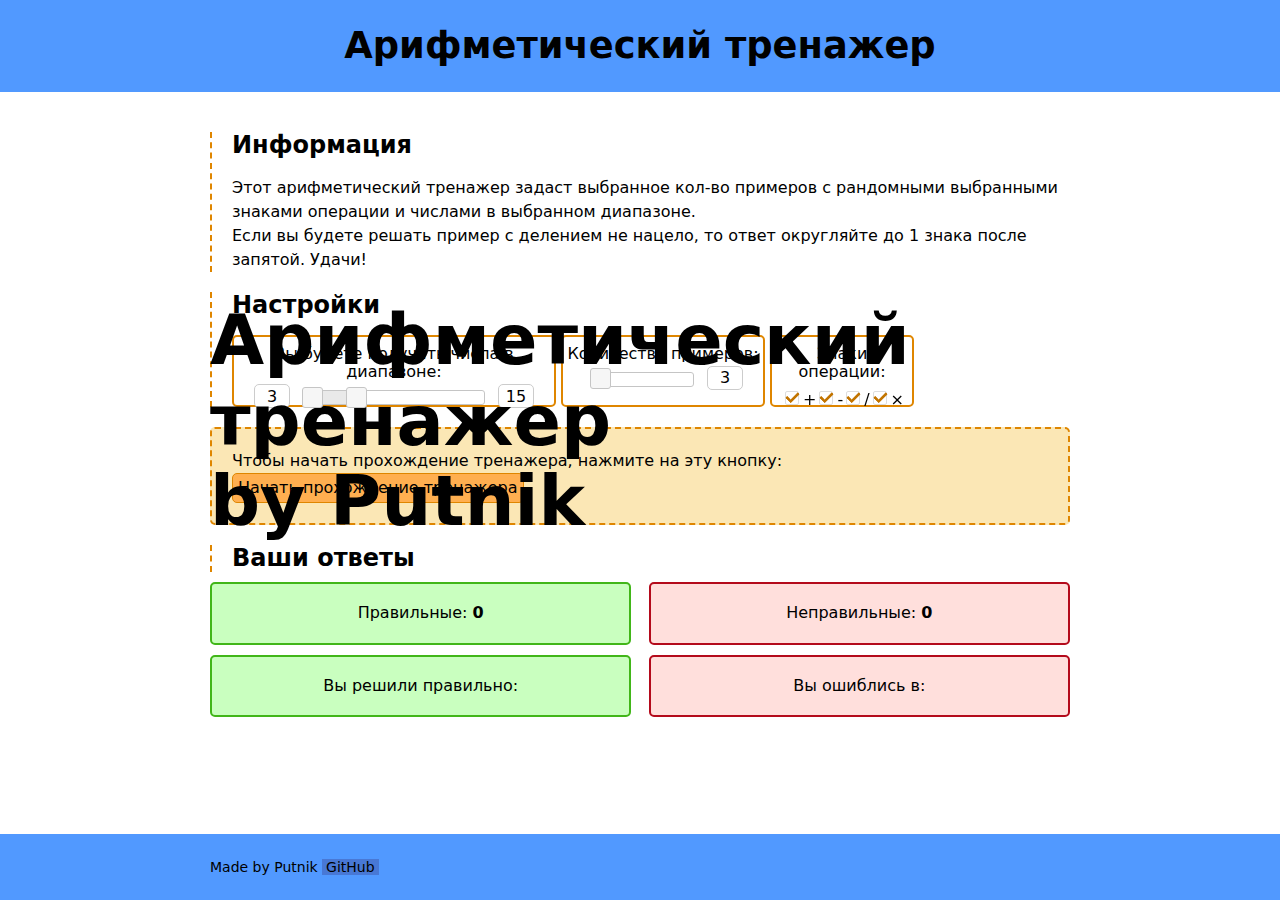
==== commit aa048bb8: "Readable code and prefixes" ====
--- a/index.html
+++ b/index.html
@@ -6,91 +6,115 @@
 	<title>Арифметический тренажер</title>
 	<link href="css/normalize.css" rel="stylesheet">
 	<link href="css/style.css" rel="stylesheet">
-	<script src="js/script.js"></script>
+	<script src="js/train.js"></script>
 	
-	<!---------------------------------RANGE------------------------------>
+	<!--FOR_RANGE-->
 	<link rel="stylesheet" href="css/jquety-ui.css">
 	<script src="js/jquery.js"></script>
 	<script src="js/jquery-ui.js"></script>
 	<script src="js/range.js"></script>
-	<!---------------------------------RANGE------------------------------>
-	
 </head>
 <body>
+	<!--================================================================-->
+	<!--HEADER-->
 	<header>
 		<h1>Арифметический тренажер</h1>
 	</header>
+	<!--END HEADER-->
+	<!--================================================================-->
+
+	
+	<!--================================================================-->
+	<!--MAIN-->
 	<main>
 		<div class="container">
+
+			<!--ONLY FOR ANIMATION-->
 			<div class="welcome-text">
 				Арифметический тренажер<br>
 				by Putnik
 			</div>
-			<div class="information">
-				<h2>Информация</h2>
+			<!--END ONLY FOR ANIMATION-->
+			
+			<section class="information">
+				<h2 style="margin-bottom: 0;">Информация</h2>
 				<p>Этот арифметический тренажер задаст выбранное кол-во примеров с рандомными выбранными знаками операции и числами в выбранном диапазоне.<br>
 				Если вы будете решать пример с делением не нацело, то ответ округляйте до 1 знака после запятой. Удачи!</p>
-			</div>
-			<div class="options">
-				<h2>Выбор</h2>
-				<div class="options-items">
-					<div class="option diap">
-						<label for="fn">Вы будете получать числа в диапазоне:</label>
+			</section>
+			<section class="settings">
+				<h2>Настройки</h2>
+				<article class="settings-items">
+					<!--1st-item-->
+					<div class="settings-item settings-range">
+						<label for="first-range-number">Вы будете получать числа в диапазоне:</label>
 						<table>
 							<tr>
-								<td><input type="text" id="fn"></td>
+								<td><input type="text" id="first-range-number"></td>
 								<td><div id="slider-range"></div></td>
-								<td><input type="text" id="sn"></td>
+								<td><input type="text" id="second-range-number"></td>
 							</tr>
 						</table>
 					</div>
-					<div class="option amount">
-						<label for="amountrange">Количество примеров:</label>
+					<!--2nd-item-->
+					<div class="settings-item settings-amount">
+						<label for="amount-range-number">Количество примеров:</label>
 						<table>
 							<tr>
 								<td><div id="range"></div></td>
-								<td><input type="text" id="amountrange"></td>
+								<td><input type="text" id="amount-range-number"></td>
 							</tr>
 						</table>
 					</div>
-					<div class="option operations">
+					<!--3rd-item-->
+					<div class="settings-item settings-operations">
 						<label>Знаки операции:</label>
 						<table>
 							<tr>
-								<td><input type="checkbox" class="checkbox" checked name="plus" id="plus"><label for="plus">+</label></td>
-								<td><input type="checkbox" class="checkbox" checked name="minus" id="minus"><label for="minus">-</label></td>
-								<td><input type="checkbox" class="checkbox" checked name="chastnoe" id="chastnoe"><label for="chastnoe">/</label></td>
-								<td><input type="checkbox" class="checkbox" checked name="umnozhenie" id="umnozhemie"><label for="umnozhemie">×</label></td>
+								<td><input type="checkbox" checked id="plus"><label for="plus">+</label></td>
+								<td><input type="checkbox" checked id="minus"><label for="minus">-</label></td>
+								<td><input type="checkbox" checked id="chastnoe"><label for="chastnoe">/</label></td>
+								<td><input type="checkbox" checked id="umnozhemie"><label for="umnozhemie">×</label></td>
 							</tr>
 						</table>
 					</div>
+				</article>
+			</section>
+			<div class="start">
+				<p class="start-text">Чтобы начать прохождение тренажера, нажмите на эту кнопку:<span style="margin-right: 6px;"></span><input class="start-button" type="button" value="Начать прохождение тренажера" OnClick="check();"></p>
+			</div>
+			<section class="answers">
+				<h2>Ваши ответы</h2>
+				<div class="content">
+					<article class="answers-block">
+						<div class="left-block">
+							<div class="column right-column">Правильные: <span class="right-answers-count" style="font-weight: bold;">0</span></div>
+							<div class="column right-column">Вы решили правильно:
+								<ol class="right-variants-list"></ol>
+							</div>
+						</div>
+						<div class="right-block">
+							<div class="column error-column">Неправильные: <span class="error-answers-count" style="font-weight: bold;">0</span></div>
+							<div class="column error-column">Вы ошиблись в:
+								<ol class="error-variants-list"></ol>
+							</div>
+						</div>
+					</article>
 				</div>
-			</div>
-			<div class="start">
-				<p class="start-text">Чтобы начать прохождение тренажера, нажмите на эту кнопку:<span class="button-margin-right"></span><input class="start-button" type="button" value="Начать прохождение тренажера" OnClick="check();"></p>
-			</div>
-			<div class="answers">
-				<h2>Ваши ответы</h2>
-			</div>
-			<div class="content flex">
-				<div class="l">
-					<div class="column right clearfix">Правильные: <span class="r-js">0</span></div>
-					<div class="column right rights clearfix">Вы решили правильно:
-						<ol class="right-variants"></ol>
-					</div>
-				</div>
-				<div class="r">
-					<div class="column error">Неправильные: <span class="e-js">0</span></div>
-					<div class="column error errors">Вы ошиблись в:
-						<ol class="error-variants"></ol>
-					</div>
-				</div>
-			</div>
+			</section>
+
+		</div>
 	</main>
+	<!--END MAIN-->
+	<!--================================================================-->
+
+	<!--================================================================-->
+	<!--FOOTER-->
 	<footer>
 		<div class="container">
 			<p>Made by Putnik <a href="https://github.com/putnik-projects/arithmetic-trainer_WEB">GitHub</a></p>
 		</div>
 	</footer>
+	<!--END FOOTER-->
+	<!--================================================================-->
 </body>
 </html>--- a/css/style.css
+++ b/css/style.css
@@ -66,7 +66,11 @@
 	font-style: normal;
 }
 
+/* END FONTS */
+
 /* MAIN */
+
+/* MAIN STYLES */
 
 html, body {
 	height: 100%;
@@ -76,16 +80,33 @@
 	font-family: Circe, -apple-system, system-ui, BlinkMacSystemFont, sans-serif;
 	padding: 0;
 	margin: 0;
+	display: -webkit-box;
+	display: -webkit-flex;
+	display: -ms-flexbox;
 	display: flex;
-	flex-direction: column;
-}
-
-main { /* Прижимание футера к низу*/
-	flex-grow: 1;
+	-webkit-box-orient: vertical;
+	-webkit-box-direction: normal;
+	-webkit-flex-direction: column;
+	    -ms-flex-direction: column;
+	        flex-direction: column;
+}
+
+.container {
+	margin: 0 auto;
+	max-width: 860px;
+	padding: 0 20px;
+}
+
+main {
+	-webkit-box-flex: 1;
+	-webkit-flex-grow: 1;
+	    -ms-flex-positive: 1;
+	        flex-grow: 1;
 }
 
 p {
 	font-size: 16px;
+	line-height: 24px;
 }
 
 h1 {
@@ -101,43 +122,92 @@
 	margin-bottom: 10px;
 }
 
-.container {
-	margin: 0 auto;
-	max-width: 860px;
-	padding: 0 20px;
-}
-
 .hidden {
 	display: none;
 }
+
+.information,
+.answers h2,
+.restart h2 {
+	border-left: 2px dashed #DF8600;
+	padding-left: 20px;
+}
+
+/* END MAIN STYLES */
+
+/* HEADER */
 
 header {
 	background-color: #5199FF;
 	text-align: center;
 	padding: 20px;
 	margin-bottom: 20px;
-	animation: header-animation 1s 1s backwards ease;
-}
-
-.information p {
-	line-height: 24px;
-}
-
-.options-items {
-	display: flex;
-	flex-direction: row;
-	justify-content: flex-start;
-	flex-wrap: wrap;
-}
-
-.options,
-.options-2 {
+	-webkit-animation: header-animation 1s 1s backwards ease;
+	        animation: header-animation 1s 1s backwards ease;
+}
+
+/* END HEADER */
+
+/* NO STYLES FOR INFORMATION */
+
+/* SETTINGS */
+
+	/* SETTINGS COMMON */
+
+input[type="text"] {
+	width: 30px;
+	height: 20px;
+	text-align: center;
+	vertical-align: middle;
+	border: 1px solid #cccccc;
+	border-radius: 5px;
+	-webkit-transition: all 0.2s;
+	-o-transition: all 0.2s;
+	transition: all 0.2s;
+}
+
+input[type="text"]:hover {
+	border-color: rgb(144, 188, 250);
+	-webkit-transition: all 0.2;
+	-o-transition: all 0.2;
+	transition: all 0.2;
+}
+
+input[type="text"]:focus {
+	border-color: rgb(27, 98, 199);
+	-webkit-transition: all 0.2s;
+	-o-transition: all 0.2s;
+	transition: all 0.2s;
+}
+
+	/* END SETTINGS COMMON */
+
+.settings {
 	border-left: 2px dashed #DF8600;
 	padding-left: 20px;
 	margin-bottom: 20px;
 }
 
-.option {
+.settings-items {
+	display: -webkit-box;
+	display: -webkit-flex;
+	display: -ms-flexbox;
+	display: flex;
+	-webkit-box-orient: horizontal;
+	-webkit-box-direction: normal;
+	-webkit-flex-direction: row;
+	    -ms-flex-direction: row;
+	        flex-direction: row;
+	-webkit-box-pack: start;
+	-webkit-justify-content: flex-start;
+	    -ms-flex-pack: start;
+	        justify-content: flex-start;
+	-webkit-flex-wrap: wrap;
+	    -ms-flex-wrap: wrap;
+	        flex-wrap: wrap;
+}
+
+.settings-item {
 	height: 60px;
 	border:  2px solid #DF8600;
 	border-radius: 5px;
@@ -147,11 +217,69 @@
 	margin-top: 5px;
 }
 
-.operations table label {
-	user-select: none;
-}
-
-/* СТИЛИЗАЦИЯ ЧЕКБОКСА */
+	/* SETTINGS RANGE */
+
+.settings-range {
+	width: 320px;
+}
+
+.settings-range table {
+	margin: auto;
+}
+
+.settings-range table td:nth-child(2) {
+	padding: 0 10px;
+	padding-top: 3px;
+}
+
+#slider-range {
+	width: 180px;
+}
+
+	/* END SETTINGS RANGE */
+
+	/* SETTINGS AMOUNT */
+
+.settings-amount {
+	width: 200px;
+}
+
+.settings-amount table {
+	margin: auto;
+}
+
+.settings-amount table td:first-child {
+	padding: 0 10px;
+	padding-top: 3px;
+}
+
+#range {
+	width: 100px;
+}
+
+	/* END SETTINGS AMOUNT */
+
+	/* SETTINGS OPERATIONS */
+
+.settings-operations {
+	width: 140px;
+}
+
+.settings-operations table {
+	margin-left: 14px;
+}
+
+.settings-operations table td {
+	padding: 4px;
+	padding-top: 7px;
+}
+
+.settings-operations table label {
+	-webkit-user-select: none;
+	   -moz-user-select: none;
+	    -ms-user-select: none;
+	        user-select: none;
+}
 
 input[type="checkbox"]:checked, 
 input[type="checkbox"]:not(:checked) {
@@ -185,6 +313,8 @@
 input[type="checkbox"]:not(:checked) + label::after {
     content: "";
     position: absolute;
+	-webkit-transition: all 0.2s ease;
+	-o-transition: all 0.2s ease;
 	transition: all 0.2s ease;
 	left: -6px;
     top: 2px;
@@ -193,7 +323,9 @@
     border-radius: 1px;
     border-left: 3px solid rgb(194, 116, 0);
 	border-bottom: 3px solid rgb(194, 116, 0);
-    transform: rotate(-45deg);
+    -webkit-transform: rotate(-45deg);
+        -ms-transform: rotate(-45deg);
+            transform: rotate(-45deg);
 }
 
 input[type="checkbox"]:not(:checked) + label::after {
@@ -204,56 +336,80 @@
     opacity: 1;
 }
 
-/* ----------------------- */
-
-.diap {
-	width: 320px;
-}
-
-.diap table {
-	margin: auto;
-}
-
-.diap table td:nth-child(2) {
-	padding: 0 10px;
-	padding-top: 3px;
-}
-
-.amount {
-	width: 200px;
-}
-
-.amount table {
-	margin: auto;
-}
-
-.amount table td:first-child {
-	padding: 0 10px;
-	padding-top: 3px;
-}
-
-.operations {
-	width: 140px;
-}
-
-.operations table {
-	margin-left: 14px;
-}
-
-.operations table td {
-	padding: 4px;
-	padding-top: 7px;
-}
-
-.p-option {
-	padding: 0;
+	/* END SETTINGS OPERATIONS */
+
+/* END SETTINGS */
+
+/* START */
+
+.start{
+	margin-bottom: 20px;
+	display: block;
+}
+
+.start-text {
+	display: inline-block;
+	background-color: #FBE7B5;
+	border: 2px dashed #DF8600;
+	border-radius: 5px;
 	margin: 0;
-}
-
-.flex {
+	padding: 20px;
+	font-weight: 500;
+}
+
+.start-button {
+	background-color: #FFAF50;
+	font-family: Circe, -apple-system, system-ui, BlinkMacSystemFont, sans-serif;
+	font-weight: 500;
+	font-size: 16px;
+	border: solid 1px #DF8600;
+	border-radius: 5px;
+	padding: 5px;
+	-webkit-transition: all 0.2s;
+	-o-transition: all 0.2s;
+	transition: all 0.2s;
+}
+
+.start-button:hover {
+	background-color: #FFCB8B;
+	-webkit-transition: all 0.2s;
+	-o-transition: all 0.2s;
+	transition: all 0.2s;
+}
+
+.start-button:active {
+	border-color: #4140423b;
+	color: #00000081;
+}
+
+/* END START */
+
+/* ANSWERS */
+
+.answers-block {
+	display: -webkit-box;
+	display: -webkit-flex;
+	display: -ms-flexbox;
 	display: flex;
-	justify-content: space-between;
-	flex-wrap: wrap;
+	-webkit-box-pack: justify;
+	-webkit-justify-content: space-between;
+	    -ms-flex-pack: justify;
+	        justify-content: space-between;
+	-webkit-flex-wrap: wrap;
+	    -ms-flex-wrap: wrap;
+	        flex-wrap: wrap;
+}
+
+.left-block {
+	-webkit-flex-basis: 49%;
+	    -ms-flex-preferred-size: 49%;
+	        flex-basis: 49%;
+}
+
+.right-block {
+	-webkit-flex-basis: 49%;
+	    -ms-flex-preferred-size: 49%;
+	        flex-basis: 49%;
 }
 
 .column {
@@ -265,153 +421,41 @@
 	text-align: center;
 }
 
-.l {
-	flex-basis: 49%;
-}
-
-.r {
-	flex-basis: 49%;
-}
-
-.right {
+.right-column {
 	border-color: #41B619;
 	background-color: #C9FFBF;
-	/*margin-right: 10px;*/
-}
-
-input[type="checkbox"]
-
-.operations table label {
-	user-select: none;
-}
-
-input, 
-input:active, 
-input:focus {
-    outline: none;
-}
-
-input[type="text"] {
-	width: 30px;
-	height: 20px;
-	text-align: center;
-	vertical-align: middle;
-	border: 1px solid #cccccc;
-	border-radius: 5px;
-	transition: all 0.2s;
-}
-
-input[type="text"]:hover {
-	border-color: rgb(144, 188, 250);
-	transition: all 0.2;
-}
-
-input[type="text"]:focus {
-	border-color: rgb(27, 98, 199);
-	transition: all 0.2s;
-}
-
-#slider-range {
-	width: 180px;
-}
-
-#range {
-	width: 100px;
-}
-
-output {
-	display: inline-block;
-	width: 30px;
-	height: 23px;
-	margin: 0 5px 10px;
-	text-align: center;
-	vertical-align: center;
-	border: 1px solid #cccccc;
- 	border-radius: 5px;
-}
-
-.error {
+}
+
+.error-column {
 	border-color: #B40A1B;
 	background-color: #FFDFDC;
 }
 
-.start,
-.restart {
-	margin-bottom: 20px;
-}
-
-.button-margin-right {
-	margin-right: 6px;
-}
-
-.start-text,
-.restart-text {
-	display: inline-block;
-	background-color: #FBE7B5;
-	border: 2px dashed #DF8600;
-	border-radius: 5px;
-	margin: 0;
-	padding: 20px;
-	font-weight: 500;
-}
-
-.start-button,
-.restart-button {
-	background-color: #FFAF50;
-	font-family: Circe, -apple-system, system-ui, BlinkMacSystemFont, sans-serif;
-	font-weight: 500;
-	font-size: 16px;
-	border: solid 1px #DF8600;
-	border-radius: 5px;
-	padding: 5px;
-	transition: all 0.2s;
-}
-
-.start-button:hover {
-	background-color: #FFCB8B;
-	transition: all 0.2s;
-}
-
-.start-button:active {
-	border-color: #4140423b;
-	color: #00000081;
-}
-
-.information,
-.answers,
-.restart h2 {
-	border-left: 2px dashed #DF8600;
-	padding-left: 20px;
-}
-.information h2 {
-	margin-bottom: 0;
-}
-
-.r-js,
-.e-js {
-	font-weight: bold;
-}
-ol {
+.answers ol {
 	text-align: left;
 	margin: 0;
 }
 
-li {
+.answers li {
 	font-weight: bold;
 	padding-bottom: 16px;
 }
 
-li:first-child {
+.answers li:first-child {
 	padding-top: 10px;
 }
 
-li:last-child {
+.answers li:last-child {
 	padding-bottom: 0px;
 }
 
-.li {
+.answers .normal-text {
 	font-weight: normal;
 }
+
+/* END ANSWERS */
+
+/* FOOTER */
 
 footer {
 	background-color: #5199FF;
@@ -429,12 +473,138 @@
 	background-color: rgba(45, 20, 87, 0.247);
 	color: black;
 	padding: 0 4px;
+	-webkit-transition: all 0.3s;
+	-o-transition: all 0.3s;
 	transition: all 0.3s;
 }
 
 footer a:hover {
 	background-color: #B7D4FF;
+	-webkit-transition: all 0.3s;
+	-o-transition: all 0.3s;
 	transition: all 0.3s;
+}
+
+/* END FOOTER */
+
+/* MEDIA REQUESTS */
+
+@media (max-width: 550px) {
+	.right-block {
+		-webkit-flex-basis: 100%;
+		    -ms-flex-preferred-size: 100%;
+		        flex-basis: 100%;
+	}
+	
+	.left-block {
+		-webkit-flex-basis: 100%;
+		    -ms-flex-preferred-size: 100%;
+		        flex-basis: 100%;
+	}
+}
+
+@media (max-width: 777px) {
+	.start-text {
+		line-height: 40px;
+		padding-bottom: 30px;
+	}
+}
+
+/* END MEDIA REQUESTS */
+
+/* END MAIN */
+
+/* ANIMATIONS */
+
+ @-webkit-keyframes header-animation {
+	from {
+		-webkit-transform: translateY(-94px);
+		        transform: translateY(-94px);
+	}
+}
+
+ @keyframes header-animation {
+	from {
+		-webkit-transform: translateY(-94px);
+		        transform: translateY(-94px);
+	}
+}
+
+@-webkit-keyframes footer-animation {
+	from {
+		opacity: 0;
+	}
+}
+
+@keyframes footer-animation {
+	from {
+		opacity: 0;
+	}
+}
+
+@-webkit-keyframes welcome-animation {
+	to {
+		opacity: 0;
+	}
+}
+
+@keyframes welcome-animation {
+	to {
+		opacity: 0;
+	}
+}
+
+@-webkit-keyframes welcome-display-animation {
+	to {
+		-webkit-transform: translateX(-1500px);
+		        transform: translateX(-1500px);
+	}
+}
+
+@keyframes welcome-display-animation {
+	to {
+		-webkit-transform: translateX(-1500px);
+		        transform: translateX(-1500px);
+	}
+}
+
+@-webkit-keyframes block-animation {
+	from {
+		-webkit-transform: translateX(-1500px);
+		        transform: translateX(-1500px);
+	}
+}
+
+@keyframes block-animation {
+	from {
+		-webkit-transform: translateX(-1500px);
+		        transform: translateX(-1500px);
+	}
+}
+
+.information {
+	-webkit-animation: block-animation 1s 2s backwards cubic-bezier(.06,.49,.42,1.02);
+	        animation: block-animation 1s 2s backwards cubic-bezier(.06,.49,.42,1.02);
+}
+
+.settings {
+	-webkit-animation: block-animation 1s 2.1s backwards cubic-bezier(.06,.49,.42,1.02);
+	        animation: block-animation 1s 2.1s backwards cubic-bezier(.06,.49,.42,1.02);
+}
+
+.start {
+	-webkit-animation: block-animation 1s 2.2s backwards cubic-bezier(.06,.49,.42,1.02);
+	        animation: block-animation 1s 2.2s backwards cubic-bezier(.06,.49,.42,1.02);
+}
+
+.answers {
+	-webkit-animation: block-animation 1s 2.3s backwards cubic-bezier(.06,.49,.42,1.02);
+	        animation: block-animation 1s 2.3s backwards cubic-bezier(.06,.49,.42,1.02);
+}
+
+footer {
+	-webkit-animation: footer-animation 1s 2.4s backwards ease;
+	        animation: footer-animation 1s 2.4s backwards ease;
 }
 
 .welcome-text {
@@ -444,82 +614,8 @@
 	top: 300px;
 	left: auto;
 	opacity: 1;
-	animation: welcome-animation 500ms 1s forwards ease-out, welcome-display-animation 1ms 1500ms forwards;
-}
-
-@media (max-width: 550px) {
-	.r {
-		flex-basis: 100%;
-	}
-	
-	.l {
-		flex-basis: 100%;
-	}
-}
-
-@media (max-width: 777px) {
-	.start-text {
-		line-height: 40px;
-		padding-bottom: 30px;
-	}
-}
-
-/* ANIMATIONS */
-
-/* @keyframes header-animation {
-	from {
-		transform: translateY(-94px);
-	}
-}
-
-@keyframes footer-animation {
-	from {
-		opacity: 0;
-	}
-}
-
-@keyframes welcome-animation {
-	to {
-		opacity: 0;
-	}
-}
-
-@keyframes welcome-display-animation {
-	to {
-		transform: translateX(-1500px);
-	}
-}
-
-@keyframes block-animation {
-	from {
-		transform: translateX(-1500px);
-	}
-} */
-
-.welcome-text {
-	display: none;
-}
-
-.information {
-	animation: block-animation 1s 2s backwards cubic-bezier(.06,.49,.42,1.02);
-}
-
-.options {
-	animation: block-animation 1s 2.1s backwards cubic-bezier(.06,.49,.42,1.02);
-}
-
-.start-text {
-	animation: block-animation 1s 2.2s backwards cubic-bezier(.06,.49,.42,1.02);
-}
-
-.answers {
-	animation: block-animation 1s 2.3s backwards cubic-bezier(.06,.49,.42,1.02);
-}
-
-.flex {
-	animation: block-animation 1s 2.4s backwards cubic-bezier(.06,.49,.42,1.02);
-}
-
-footer {
-	animation: footer-animation 1s 2.6s backwards ease;
-}+	-webkit-animation: welcome-animation 500ms 1s forwards ease-out, welcome-display-animation 1ms 1500ms forwards;
+	        animation: welcome-animation 500ms 1s forwards ease-out, welcome-display-animation 1ms 1500ms forwards;
+}
+
+/* END ANIMATIONS */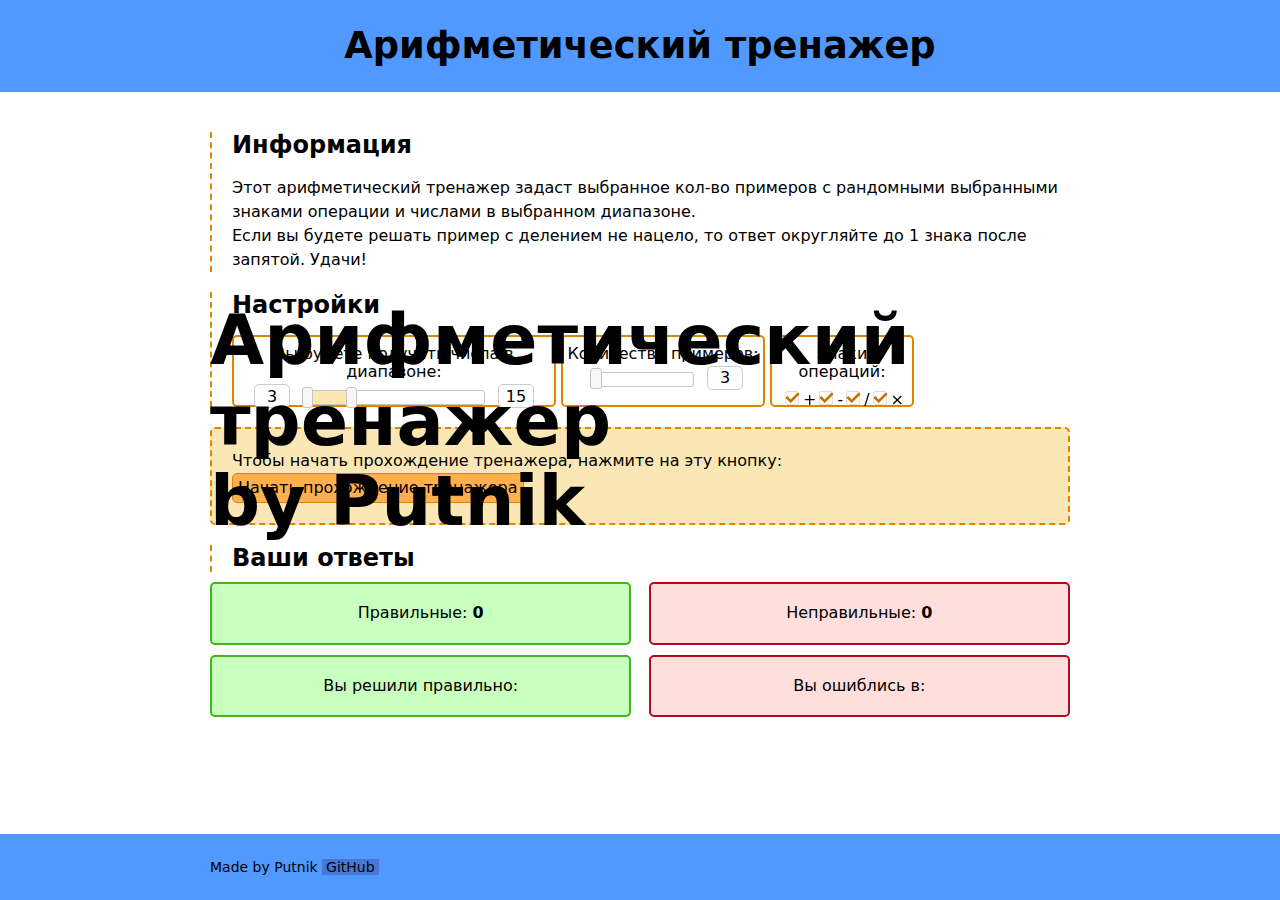
==== commit f127aec6: "Few improvements" ====
--- a/index.html
+++ b/index.html
@@ -4,15 +4,18 @@
 	<meta charset="utf-8">
 	<meta name="viewport" content="width=device-width, initial-scale=1">
 	<title>Арифметический тренажер</title>
+
+	<!--FOR RANGE-->
+	<link rel="stylesheet" href="css/jquety-ui.css">
+	<script src="js/jquery.js"></script>
+	<script src="js/jquery-ui.js"></script>
+	<script src="js/jquery-ui-touch-punch.js"></script>
+	<script src="js/range.js"></script>
+	<!--END FOR RANGE-->
+
 	<link href="css/normalize.css" rel="stylesheet">
 	<link href="css/style.css" rel="stylesheet">
 	<script src="js/train.js"></script>
-	
-	<!--FOR_RANGE-->
-	<link rel="stylesheet" href="css/jquety-ui.css">
-	<script src="js/jquery.js"></script>
-	<script src="js/jquery-ui.js"></script>
-	<script src="js/range.js"></script>
 </head>
 <body>
 	<!--================================================================-->
@@ -30,10 +33,10 @@
 		<div class="container">
 
 			<!--ONLY FOR ANIMATION-->
-			<div class="welcome-text">
+			<span class="welcome-text">
 				Арифметический тренажер<br>
 				by Putnik
-			</div>
+			</span>
 			<!--END ONLY FOR ANIMATION-->
 			
 			<section class="information">
@@ -67,7 +70,7 @@
 					</div>
 					<!--3rd-item-->
 					<div class="settings-item settings-operations">
-						<label>Знаки операции:</label>
+						<label>Знаки операций:</label>
 						<table>
 							<tr>
 								<td><input type="checkbox" checked id="plus"><label for="plus">+</label></td>
--- a/css/jquety-ui.css
+++ b/css/jquety-ui.css
@@ -979,8 +979,8 @@
 a.ui-button:active,
 .ui-button:active,
 .ui-button.ui-state-active:hover {
-	border: 1px solid #003eff;
-	background: #007fff;
+	border: 1px solid #DF8600;
+	background: #FFAF50;
 	font-weight: normal;
 	color: #ffffff;
 }
--- a/css/style.css
+++ b/css/style.css
@@ -178,6 +178,14 @@
 	-webkit-transition: all 0.2s;
 	-o-transition: all 0.2s;
 	transition: all 0.2s;
+}
+
+.ui-slider .ui-slider-range {
+    background: #FBE7B5;
+}
+
+.ui-slider .ui-slider-handle {
+	width: 0.6em;
 }
 
 	/* END SETTINGS COMMON */
@@ -510,6 +518,18 @@
 	}
 }
 
+@media (max-width: 580px) {
+	span.welcome-text {
+		word-break: break-all;
+	}
+}
+
+@media (max-width: 440px) {
+	span.welcome-text {
+		top: 150px;
+	}
+}
+
 /* END MEDIA REQUESTS */
 
 /* END MAIN */
@@ -518,15 +538,15 @@
 
  @-webkit-keyframes header-animation {
 	from {
-		-webkit-transform: translateY(-94px);
-		        transform: translateY(-94px);
+		-webkit-transform: translateY(-140px);
+		        transform: translateY(-140px);
 	}
 }
 
  @keyframes header-animation {
 	from {
-		-webkit-transform: translateY(-94px);
-		        transform: translateY(-94px);
+		-webkit-transform: translateY(-140px);
+		        transform: translateY(-140px);
 	}
 }
 
